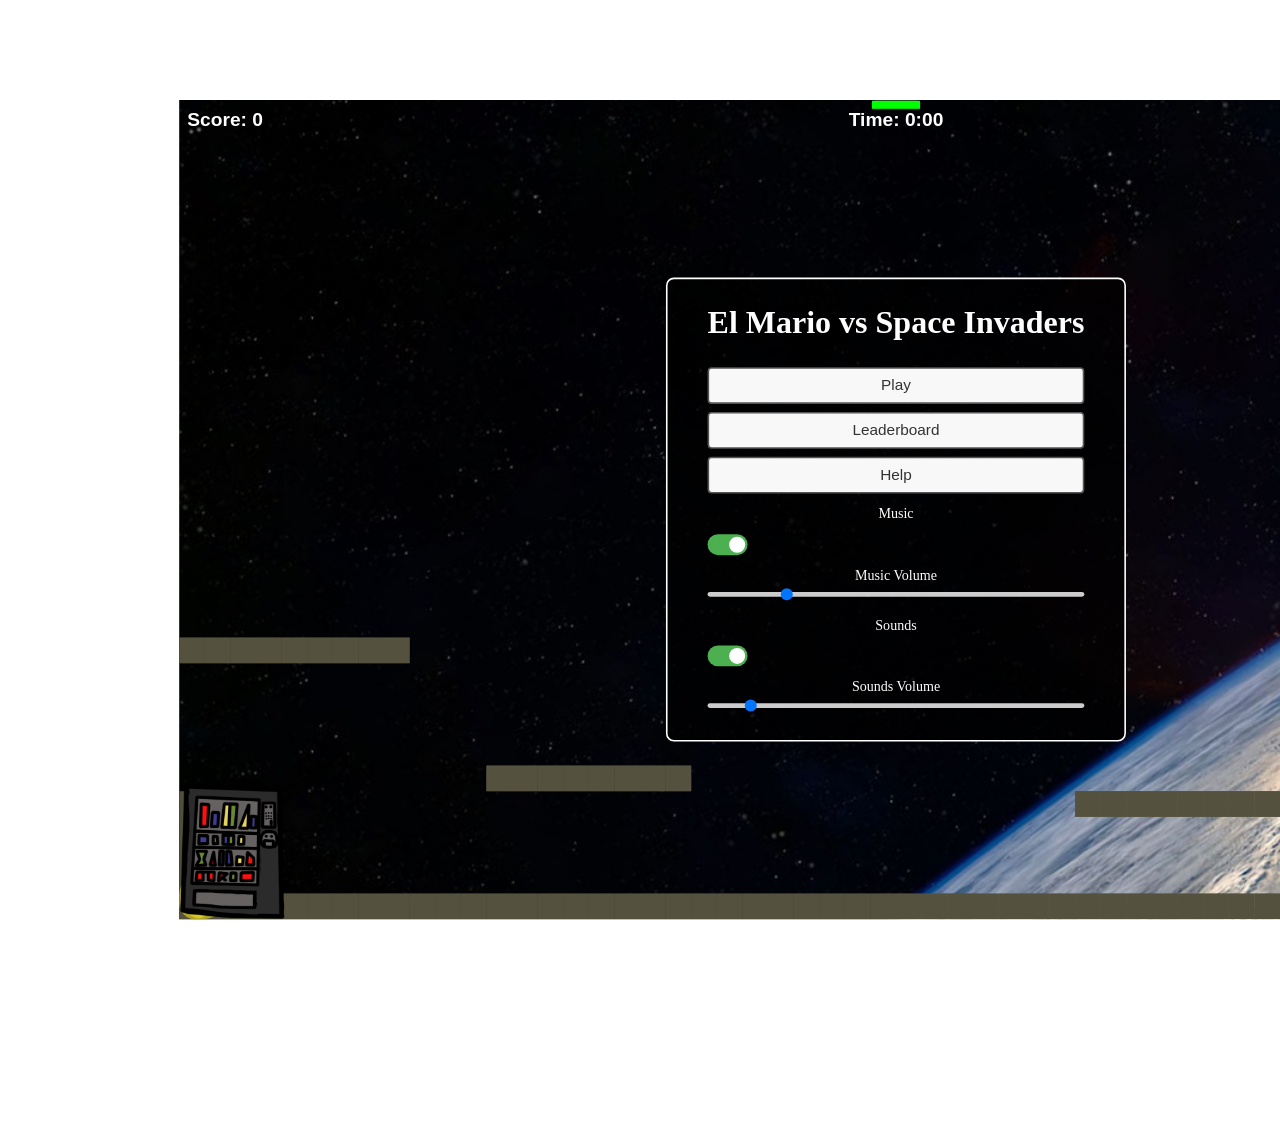
==== index.html @ 9421faad "scrolling and mario.mp3 upload" ====
<!DOCTYPE html>
<html>

<head>
  <title>Space Invaders</title>
  <link rel="stylesheet" href="style.css">

  </style>
</head>

<body>
  <!--GAME AREA-->
  <div id="game-area" tabindex="0">
    <div id="score">Score: 0</div>
    <div id="lives">Lives: 5</div>
    <div id="time-counter">Time: 0:00</div>
    <div id="mario-healthBar-container">
      <div id="mario-healthBar"></div>
    </div>
    <div id="mario-img-cont">

      <img class="mario-img" id="mario-legs0" src="assets/mario/legs0.svg"></img>
      <img class="mario-img" id="mario-legs1" src="assets/mario/legs1.svg"></img>
      <img class="mario-img" id="mario-legs2" src="assets/mario/legs2.svg"></img>
      <img class="mario-img" id="mario-legs3" src="assets/mario/legs3.svg"></img>
      <img class="mario-img" id="mario-legs-crouch" src="assets/mario/legs_crouch.svg"></img>
      <img class="mario-img" id="mario-legs-jump" src="assets/mario/legs_jump.svg"></img>
      <img class="mario-img" id="mario-legs-falling" src="assets/mario/legs_falling.svg"></img>
      <img class="mario-img" id="mario-body-forward" src="assets/mario/body_forward.svg"></img>
      <img class="mario-img" id="mario-body-up" src="assets/mario/body_up.svg"></img>
      <img class="mario-img" id="mario-body-crouch-forward" src="assets/mario/body_crouch_forward.svg"></img>
      <img class="mario-img" id="mario-body-crouch-up" src="assets/mario/body_crouch_up.svg"></img>
      <img class="mario-img" id="mario-dead-body" src="assets/mario/mario_dead.png"></img>
    </div>

    <div id="debug-visuals"></div>
    <div id="spaceship"></div>
    <div id="mario"></div>
    <!--MAIN MENU-->
    <div id="main-menu" class="menu-container">
      <h2> El Mario vs Space Invaders</h2>
      <button id="play-button">Play</button>
      <button id="leaderboard-button">Leaderboard</button>
      <button id="main-help-button">Help</button>
  
      <label class="switch-label">
        <span>Music</span>
        <label class="switch">
          <input type="checkbox" id="music-toggle-main" checked>
          <span class="slider"></span>
        </label>
      </label>
  
      <label for="music-slider-main">Music Volume</label>
      <input type="range" id="music-slider-main" min="0" max="1" step="0.01" value="0.2">
  
      <label class="switch-label">
        <span>Sounds</span>
        <label class="switch">
          <input type="checkbox" id="sounds-toggle-main" checked>
          <span class="slider"></span>
        </label>
      </label>
  
      <label for="sounds-slider-main">Sounds Volume</label>
      <input type="range" id="sounds-slider-main" min="0" max="1" step="0.01" value="0.1">
    </div>
  
    <!--PAUSE MENU-->
    <div id="pause-menu" class="menu-container hidden">
      <h2>Paused</h2>
      <button id="resume-button">Resume</button>
      <button id="restart-button">Restart</button>
      <button id="back-to-menu-button">Back to Menu</button>
      <button id="pause-help-button">Help</button>
      <label class="switch-label">
        <span>Music</span>
        <label class="switch">
          <input type="checkbox" id="music-toggle-pause" checked>
          <span class="slider"></span>
        </label>
      </label>
      <label for="music-slider-pause">Music Volume</label>
      <input type="range" id="music-slider-pause" min="0" max="1" step="0.01" value="0.2">
  
      <label class="switch-label">
        <span>Sounds</span>
        <label class="switch">
          <input type="checkbox" id="sounds-toggle-pause" checked>
          <span class="slider"></span>
        </label>
      </label>
      <!-- <button id="play-sounds-button-pause"> Play Sounds </button> -->
      <label for="sounds-slider-pause">Sounds Volume</label>
      <input type="range" id="sounds-slider-pause" min="0" max="1" step="0.01" value="0.1">
    </div>
  
    <!--GAME OVER MENU-->
    <div id="game-over-menu" class="menu-container hidden">
      <h2>Game Over</h2>
  
      <div class="game-over-stats">
        <p>Final Score: <span id="final-score">0</span></p>
        <p>Time Elapsed: <span id="final-time">0:00</span></p>
        <p id="player-rank-info"></p>
      </div>
  
      <div class="submit-score-container">
        <input type="text" id="player-name-input" placeholder="Enter your name" maxlength="15">
        <button id="submit-score-button">Submit Score</button>
      </div>
  
      <div id="leaderboard-container" class="hidden">
        <h3>Leaderboard</h3>
        <table id="leaderboard-table">
          <thead>
            <tr>
              <th>Rank</th>
              <th>Name</th>
              <th>Score</th>
              <th>Time</th>
            </tr>
          </thead>
          <tbody id="leaderboard-body">
            <!-- Score rows will be dynamically inserted here by JavaScript -->
          </tbody>
        </table>
        <div id="pagination-controls">
          <button id="leaderboard-prev-button"><-< /button>
              <span id="pagination-info">Page 1 / 1</span>
              <button id="leaderboard-next-button">-></button>
        </div>
      </div>
  
      <button id="restart-button">Restart</button>
      <button id="back-to-menu-button">Back to Menu</button>
    </div>
  
  
    <!-- HELP MENU -->
    <div id="help-menu" class="menu-container hidden">
      <h2>Controls</h2>
      <ul class="controls-list">
        <li><strong>Arrow Keys</strong>: Move Left & Right</li>
        <li><strong>Spacebar</strong>: Jump</li>
        <li><strong>F</strong>: Fire a single shot</li>
        <li><strong>A</strong>: Toggle Autofire</li>
        <li><strong>U</strong>: Use Double Bullets (Power-up)</li>
        <li><strong>B</strong>: Drop bomb</li>
        <li><strong>P</strong>: Pause / Resume Game</li>
      </ul>
      <button id="back-from-help-button">Back</button>
    </div>
  
    <!-- LEADERBOARD MENU (Standalone View) -->
    <div id="leaderboard-menu" class="menu-container hidden">
      <!-- The leaderboard container and its contents will be moved here by JS -->
      <button id="back-from-leaderboard-button">Back to Main Menu</button>
    </div>
  </div>


  <script type="module" src="game.js"></script>
</body>

</html>
---- style.css ----
html,
body {
  height: auto;
  overflow: auto;
  margin: 0;
  padding: 0;
}

#game-area {
  width: 1792px;
  height: 1024px;
  background-image: url("./assets/backgrounds/space2.jpg");
  background-size: cover;
  background-repeat: no-repeat;
  background-position: center;
  position: relative;
  overflow: hidden;
  margin-top: 100px;
  margin-left: auto;
  margin-right: auto;
  transform: scale(0.8);
  transform-origin: top center;

  display: flex;
  flex-direction: column;
  align-items: center;
}

/* html,
body {
  overflow: hidden;
}

body {
  margin-top: -9%;
  transform: scale(0.8);
}

.banner {
  width: 100%;
  height: 200px;
  object-fit: cover;
  display: block;
}

#game-area {
  width: 1792px;
  height: 1024px;
  background-image: url("./assets/backgrounds/space2.jpg");
  background-size: cover;
  background-repeat: no-repeat;
  background-position: center;
  position: relative;
  overflow: hidden;
  margin-top: 100px;
  margin-left: auto;
  margin-right: auto;
} */


#score {
  position: absolute;
  /* Position relative to the nearest positioned ancestor */
  top: 10px;
  left: 10px;
  color: white;
  font-size: 24px;
  font-family: Arial, sans-serif;
  font-weight: bold;
  padding-right: 60px;
  /* This z-index ensures it's above the game content but below the menus */
  z-index: 10;
}

#lives {
  position: absolute;
  /* Position relative to the nearest positioned ancestor */
  top: 10px;
  right: 10px;
  color: white;
  font-size: 24px;
  font-family: Arial, sans-serif;
  font-weight: bold;
  z-index: 10;
}

#time-counter {
  position: absolute;
  /* Position relative to the game-area */
  top: 10px;
  left: 50%;
  /* Move the element's left edge to the center of the screen */
  /* This transform pulls the element back by half of its own width, perfectly centering it */
  transform: translateX(-50%);

  color: white;
  font-size: 24px;
  font-family: Arial, sans-serif;
  font-weight: bold;
  z-index: 10;
}

#mario-healthBar-container {
  position: absolute;
  /*left: 120px;    Adjust based on Mario's position */
  /*top: 60px;     Adjust based on Mario's position */
  width: 60px;
  /* Width of the bar container */
  height: 10px;
  background: #222;
  /* (optional) dark background behind health */
  border: 1px solid #333;
  border-radius: 6px;
  z-index: 11;
}

#mario-healthBar {
  width: 100%;
  height: 100%;
  /* background: linear-gradient(90deg, #0f0, #ff0, #f00); */
  background: #0f0;
  transition: width 0.15s;
  z-index: 12;
}


:root {
  --mario-x: 0px;
  --mario-y: 0px;
  --mario-scale-x: 1;

  --cupid-x: 0px;
  --cupid-y: 0px;
  --cupid-scale-x: 1;

  --shape-x: 0px;
  --shape-y: 0px;

  --x: 0px;
  --y: 0px;

}


.bullet-img {
  position: absolute;
  bottom: 0px;
  left: 0px;
  transform: translate(calc(-52% + var(--bullet-x)), calc(20% + var(--bullet-y))) rotate(var(--bullet-rotation, 0deg));
  opacity: 100%;
  z-index: 10;
}

.mario-img {
  width: 150px;
  height: 150px;
  position: absolute;
  bottom: 0px;
  left: 0px;
  transform: translate(calc(-52% + var(--mario-x)), calc(20% + var(--mario-y))) scaleX(var(--mario-scale-x));
  will-change: transform;
  opacity: 0%;
  will-change: opacity;
  z-index: 9;
}

.cupid-img {
  position: absolute;
  width: 70px;
  height: 70px;
  position: absolute;
  left: 0px;
  bottom: 0px;
  transform: translate(calc(-52% + var(--x)), calc(20% + var(--y)));
  will-change: transform;
  opacity: 0%;
  z-index: 8;
}

.unicorn-img {
  position: absolute;
  width: 200px;
  height: 200px;
  left: 0px;
  bottom: 0px;

  transform: translate(calc(-50% + var(--x)), calc(50% + var(--y))) scaleX(var(--scale-x, 1));

  will-change: transform;
  opacity: 0%;
  z-index: 8;
}

.flower-img {
  position: absolute;
  width: 120px;
  height: 120px;
  position: absolute;
  left: 0px;
  bottom: 0px;
  transform: translate(calc(-52% + var(--x)), calc(24% + var(--y)));
  will-change: transform;
  opacity: 0%;
  z-index: 8;
}

.tetro-img {
  position: absolute;
  width: 40px;
  height: 40px;
  position: absolute;
  left: 0px;
  bottom: 0px;
  transform: translate(calc(-0% + var(--x)), calc(0% + var(--y)));
  will-change: transform;
  opacity: 100%;
  z-index: 8;
}

.bomb-img {
  position: absolute;
  width: 70px;
  height: 70px;
  left: 0px;
  bottom: 0px;
  transform: translate(calc(-52% + var(--x)), calc(20% + var(--y)));
  opacity: 0%;
  z-index: 100;
}

.explosion-img {
  position: absolute;
  width: 70px;
  height: 70px;
  left: 0px;
  bottom: 0px;
  transform: translate(calc(-52% + var(--x)), calc(20% + var(--y)));
  opacity: 0%;
  z-index: 102;
}

.bomb-countdown {
  bottom: 0px;
  left: 0px;
  position: absolute;
  color: red;
  font-size: 30px;
  font-weight: bold;
  z-index: 1001;
  transform: translate(calc(-52% + var(--x)), calc(-120% + var(--y)));
}

.ghost-img {
  position: absolute;
  width: 100px;
  height: 100px;
  position: absolute;
  left: 0px;
  bottom: 0px;
  transform: translate(calc(-52% + var(--x)), calc(20% + var(--y)));
  will-change: transform;
  opacity: 100%;
  z-index: 8;
}

.cicada-img {
  position: absolute;
  width: 100px;
  height: 100px;
  z-index: 7;
  /* set by cicadaVisuals */
  left: var(--cicada-x);
  bottom: var(--cicada-y);

  /* Center the image on its x/y coordinates and flip it horizontally */
  transform-origin: center;
  transform: translateX(-50%) translateY(30%) scaleX(var(--cicada-scale-x, 1));
}


.health-item-img {
  width: 40px;
  height: 40px;
  position: absolute;
  bottom: 0px;
  left: 0px;
  transform: translate(calc(-52% + var(--health-item-x)), calc(20% + var(--health-item-y)));
  opacity: 100%;
  z-index: 10;
}

.turtle-img {
  position: absolute;
  width: 120px;
  height: 120px;
  z-index: 7;
  /* set by turtleVisuals */
  left: var(--turtle-x);
  bottom: var(--turtle-y);

  /* Center the image on its x/y coordinates and flip it horizontally */
  transform-origin: center;
  transform: translateX(-50%) translateY(30%) scaleX(var(--turtle-scale-x, 1));
}


.vending-img {
  position: absolute;
  width: 350px;
  height: 200px;
  z-index: 3;
  left: 0px;
  bottom: 0px;
  /* Center the image on its x/y coordinates and flip it horizontally */
  /* transform-origin: center; */
  transform: translate(calc(-30% + var(--x)), calc(0% + var(--y)));
}

.sandwich-img {
  position: absolute;
  width: 50px;
  height: 50px;
  z-index: 3;
  left: var(--sandwich-x);
  bottom: var(--sandwich-y);
}

.circle {
  border-radius: 100%;
  background-color: rgba(244, 222, 25, 0.344);
  position: absolute;
  /* transform: translate(-50%, 50%); */
  transform: translate(calc(-50% + var(--x)), calc(50% + var(--y)));
  z-index: 1
    /* Start in the middle */
}

.rectangle {
  background-color: rgba(84, 82, 63, 0.964);
  position: absolute;
  transform: translate(var(--x), calc(0% + var(--y)));
  /* bottom: 10px;
   left: 225px; */
  /* Start in the middle */
}

.laser {
  width: 5px;
  height: 20px;
  background-color: red;
  position: absolute;
}

.switch-label {
  display: flex;
  justify-content: space-between;
  align-items: center;
  margin: 10px 0;
  font-size: 1.2em;
  color: white;
}

.switch {
  position: relative;
  display: inline-block;
  width: 50px;
  height: 26px;
}

.switch input {
  opacity: 0;
  width: 0;
  height: 0;
}

.slider {
  position: absolute;
  cursor: pointer;
  top: 0;
  left: 0;
  right: 0;
  bottom: 0;
  background-color: #ccc;
  transition: 0.3s;
  border-radius: 26px;
}

.slider:before {
  position: absolute;
  content: "";
  height: 20px;
  width: 20px;
  left: 3px;
  bottom: 3px;
  background-color: white;
  transition: 0.3s;
  border-radius: 50%;
}

input:checked+.slider {
  background-color: #4CAF50;
}

input:checked+.slider:before {
  transform: translateX(24px);
}


.menu-container input[type="range"] {
  width: 100%;
  margin: 10px 0;
  appearance: none;
  height: 6px;
  background: #ccc;
  border-radius: 5px;
  outline: none;
}

.menu-container label {
  display: block;
  margin-top: 15px;
  font-size: 1.1em;
}

/* General styling for both menus */
.menu-container {
  position: absolute;
  top: 50%;
  left: 50%;
  transform: translate(-50%, -50%);
  background-color: rgba(0, 0, 0, 0.75);
  padding: 30px 50px;
  border-radius: 10px;
  color: white;
  text-align: center;
  border: 2px solid white;
  z-index: 100;
  /* Ensures menus are on top of the game */
}

/* Style for the menu title */
.menu-container h2 {
  margin-top: 0;
  font-size: 2.5em;
}

/* Style for the menu buttons */
.menu-container button {
  display: block;
  width: 100%;
  padding: 10px;
  margin: 10px 0;
  font-size: 1.2em;
  background-color: #f8f8f8;
  color: #333;
  border: 2px solid #555;
  border-radius: 5px;
  cursor: pointer;
}

.menu-container button:hover {
  background-color: #ddd;
  border-color: #111;
}


.hidden {
  display: none;
}


.game-over-stats {
  margin-bottom: 20px;
  color: white;
  font-size: 22px;
}

.game-over-stats p {
  margin: 5px 0;
}

.submit-score-container {
  margin-bottom: 25px;
}

#player-name-input {
  padding: 10px;
  font-size: 18px;
  border: 2px solid #ccc;
  border-radius: 5px;
  margin-right: 10px;
  text-align: center;
}

#submit-score-button {
  padding: 10px 15px;
  font-size: 18px;
  /* You can use the same style as your other buttons */
}


.controls-list {
  list-style: none;
  /* Removes the default bullet points */
  padding: 0;
  text-align: left;
  /* Aligns the text to the left */
  display: inline-block;
  /* Allows text-align to work */
  margin-bottom: 20px;
}

.controls-list li {
  margin-bottom: 10px;
  /* Adds some space between each line */
  font-size: 20px;
}

/* In style.css */

#player-rank-info {
  font-weight: bold;
  color: #a6ffae;
  /* A nice green color */
  min-height: 25px;
  /* Prevents layout shift when text appears */
}

#leaderboard-container {
  margin-top: 20px;
}

#leaderboard-table {
  width: 90%;
  margin: 10px auto;
  border-collapse: collapse;
  color: white;
}

#leaderboard-table th,
#leaderboard-table td {
  border: 1px solid #555;
  padding: 8px;
  text-align: center;
}

#leaderboard-table th {
  background-color: #333;
}

#pagination-controls {
  margin-top: 15px;
  color: white;
  display: flex;
  justify-content: center;
  align-items: center;
}



#game-over-menu #pagination-controls button,
#leaderboard-menu #pagination-controls button {
  font-size: 16px;
  padding: 5px 10px;
  margin: 0 10px;
  min-width: 50px;
}


#game-over-menu #pagination-controls button:disabled,
#leaderboard-menu #pagination-controls button:disabled {
  background-color: #555;
  color: #999;
  cursor: not-allowed;
}

#back-from-leaderboard-button {
  margin-top: 20px;
}
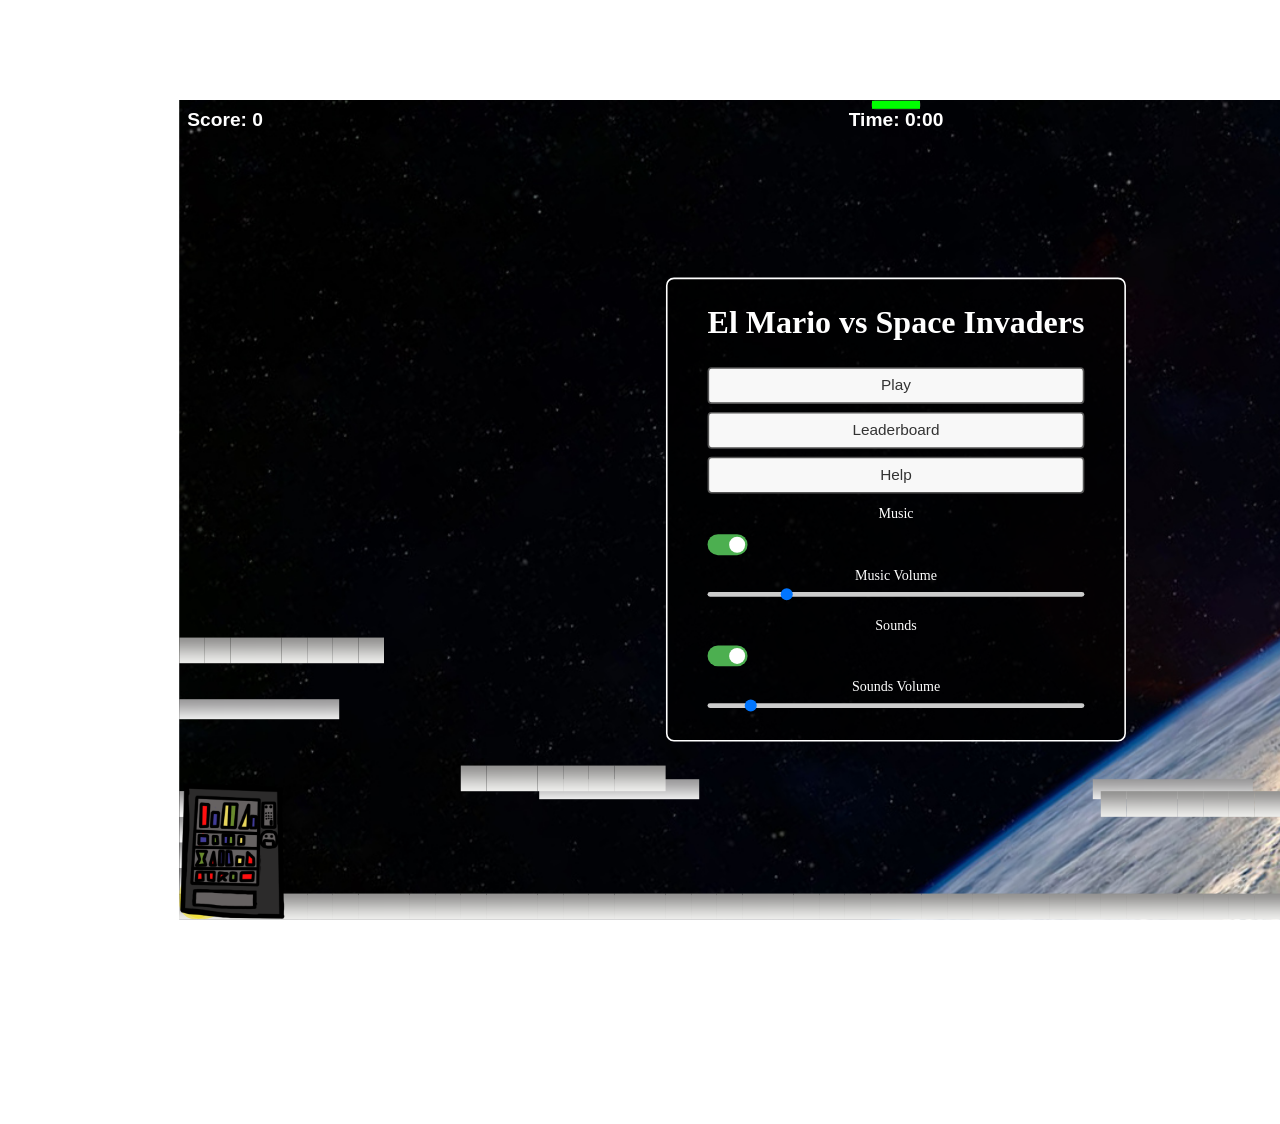
==== commit 5beabb00: "lose life fanfare and power up indicators in place" ====
--- a/index.html
+++ b/index.html
@@ -13,6 +13,9 @@
   <div id="game-area" tabindex="0">
     <div id="score">Score: 0</div>
     <div id="lives">Lives: 5</div>
+    <div id="powerup-indicators">
+      <span id="powerup-text"></span>
+    </div>
     <div id="time-counter">Time: 0:00</div>
     <div id="mario-healthBar-container">
       <div id="mario-healthBar"></div>
@@ -42,7 +45,7 @@
       <button id="play-button">Play</button>
       <button id="leaderboard-button">Leaderboard</button>
       <button id="main-help-button">Help</button>
-  
+
       <label class="switch-label">
         <span>Music</span>
         <label class="switch">
@@ -50,10 +53,10 @@
           <span class="slider"></span>
         </label>
       </label>
-  
+
       <label for="music-slider-main">Music Volume</label>
       <input type="range" id="music-slider-main" min="0" max="1" step="0.01" value="0.2">
-  
+
       <label class="switch-label">
         <span>Sounds</span>
         <label class="switch">
@@ -61,11 +64,11 @@
           <span class="slider"></span>
         </label>
       </label>
-  
+
       <label for="sounds-slider-main">Sounds Volume</label>
       <input type="range" id="sounds-slider-main" min="0" max="1" step="0.01" value="0.1">
     </div>
-  
+
     <!--PAUSE MENU-->
     <div id="pause-menu" class="menu-container hidden">
       <h2>Paused</h2>
@@ -82,7 +85,7 @@
       </label>
       <label for="music-slider-pause">Music Volume</label>
       <input type="range" id="music-slider-pause" min="0" max="1" step="0.01" value="0.2">
-  
+
       <label class="switch-label">
         <span>Sounds</span>
         <label class="switch">
@@ -94,22 +97,22 @@
       <label for="sounds-slider-pause">Sounds Volume</label>
       <input type="range" id="sounds-slider-pause" min="0" max="1" step="0.01" value="0.1">
     </div>
-  
+
     <!--GAME OVER MENU-->
     <div id="game-over-menu" class="menu-container hidden">
       <h2>Game Over</h2>
-  
+
       <div class="game-over-stats">
         <p>Final Score: <span id="final-score">0</span></p>
         <p>Time Elapsed: <span id="final-time">0:00</span></p>
         <p id="player-rank-info"></p>
       </div>
-  
+
       <div class="submit-score-container">
         <input type="text" id="player-name-input" placeholder="Enter your name" maxlength="15">
         <button id="submit-score-button">Submit Score</button>
       </div>
-  
+
       <div id="leaderboard-container" class="hidden">
         <h3>Leaderboard</h3>
         <table id="leaderboard-table">
@@ -131,12 +134,12 @@
               <button id="leaderboard-next-button">-></button>
         </div>
       </div>
-  
+
       <button id="restart-button">Restart</button>
       <button id="back-to-menu-button">Back to Menu</button>
     </div>
-  
-  
+
+
     <!-- HELP MENU -->
     <div id="help-menu" class="menu-container hidden">
       <h2>Controls</h2>
@@ -151,7 +154,7 @@
       </ul>
       <button id="back-from-help-button">Back</button>
     </div>
-  
+
     <!-- LEADERBOARD MENU (Standalone View) -->
     <div id="leaderboard-menu" class="menu-container hidden">
       <!-- The leaderboard container and its contents will be moved here by JS -->
--- a/style.css
+++ b/style.css
@@ -335,14 +335,18 @@
     /* Start in the middle */
 }
 
+
 .rectangle {
-  background-color: rgba(84, 82, 63, 0.964);
+  background-image: url("./assets/backgrounds/spaceship2.png");
+  background-size: 32px 32px;
+  background-repeat: repeat;
   position: absolute;
   transform: translate(var(--x), calc(0% + var(--y)));
   /* bottom: 10px;
    left: 225px; */
   /* Start in the middle */
 }
+
 
 .laser {
   width: 5px;
@@ -576,4 +580,38 @@
 
 #back-from-leaderboard-button {
   margin-top: 20px;
+}
+
+.tile {
+  opacity: 0.1;
+  position: absolute;
+  transition: background 0.15s;
+  z-index: 0;
+}
+
+#powerup-indicators {
+  position: absolute;
+  top: 40px; 
+  right: 15px;
+  z-index: 10;
+}
+
+
+#powerup-text {
+  color: #a6ffae; 
+  font-size: 22px;
+  font-family: Arial, sans-serif;
+  font-weight: bold;
+  text-align: right;
+}
+
+@keyframes lifeLostAnimation {
+  0% { transform: scale(1.0); color: white; }
+  50% { transform: scale(1.5); color: #ff4d4d; } 
+  100% { transform: scale(1.0); color: white; } 
+}
+
+
+.life-lost-flash {
+  animation: lifeLostAnimation 0.6s ease-in-out; 
 }
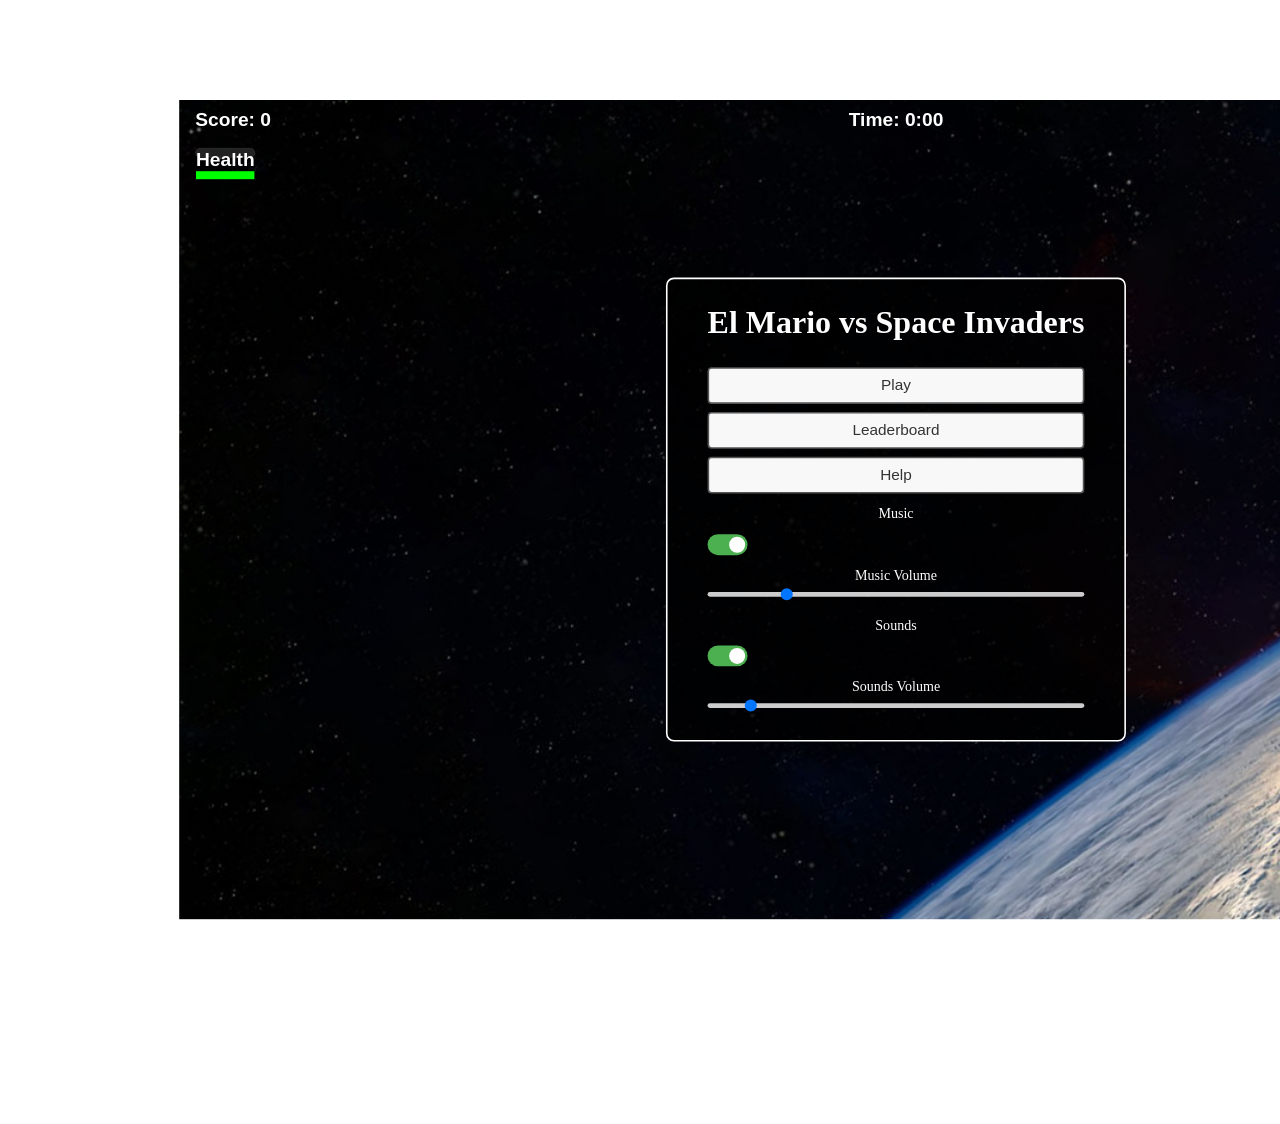
==== commit d9620e70: "debounce mario take hit sounds and health bar css" ====
--- a/index.html
+++ b/index.html
@@ -13,11 +13,8 @@
   <div id="game-area" tabindex="0">
     <div id="score">Score: 0</div>
     <div id="lives">Lives: 5</div>
-    <div id="powerup-indicators">
-      <span id="powerup-text"></span>
-    </div>
     <div id="time-counter">Time: 0:00</div>
-    <div id="mario-healthBar-container">
+    <div id="mario-healthBar-container">Health
       <div id="mario-healthBar"></div>
     </div>
     <div id="mario-img-cont">
@@ -45,7 +42,7 @@
       <button id="play-button">Play</button>
       <button id="leaderboard-button">Leaderboard</button>
       <button id="main-help-button">Help</button>
-
+  
       <label class="switch-label">
         <span>Music</span>
         <label class="switch">
@@ -53,10 +50,10 @@
           <span class="slider"></span>
         </label>
       </label>
-
+  
       <label for="music-slider-main">Music Volume</label>
       <input type="range" id="music-slider-main" min="0" max="1" step="0.01" value="0.2">
-
+  
       <label class="switch-label">
         <span>Sounds</span>
         <label class="switch">
@@ -64,11 +61,11 @@
           <span class="slider"></span>
         </label>
       </label>
-
+  
       <label for="sounds-slider-main">Sounds Volume</label>
       <input type="range" id="sounds-slider-main" min="0" max="1" step="0.01" value="0.1">
     </div>
-
+  
     <!--PAUSE MENU-->
     <div id="pause-menu" class="menu-container hidden">
       <h2>Paused</h2>
@@ -85,7 +82,7 @@
       </label>
       <label for="music-slider-pause">Music Volume</label>
       <input type="range" id="music-slider-pause" min="0" max="1" step="0.01" value="0.2">
-
+  
       <label class="switch-label">
         <span>Sounds</span>
         <label class="switch">
@@ -97,22 +94,22 @@
       <label for="sounds-slider-pause">Sounds Volume</label>
       <input type="range" id="sounds-slider-pause" min="0" max="1" step="0.01" value="0.1">
     </div>
-
+  
     <!--GAME OVER MENU-->
     <div id="game-over-menu" class="menu-container hidden">
       <h2>Game Over</h2>
-
+  
       <div class="game-over-stats">
         <p>Final Score: <span id="final-score">0</span></p>
         <p>Time Elapsed: <span id="final-time">0:00</span></p>
         <p id="player-rank-info"></p>
       </div>
-
+  
       <div class="submit-score-container">
         <input type="text" id="player-name-input" placeholder="Enter your name" maxlength="15">
         <button id="submit-score-button">Submit Score</button>
       </div>
-
+  
       <div id="leaderboard-container" class="hidden">
         <h3>Leaderboard</h3>
         <table id="leaderboard-table">
@@ -134,12 +131,12 @@
               <button id="leaderboard-next-button">-></button>
         </div>
       </div>
-
+  
       <button id="restart-button">Restart</button>
       <button id="back-to-menu-button">Back to Menu</button>
     </div>
-
-
+  
+  
     <!-- HELP MENU -->
     <div id="help-menu" class="menu-container hidden">
       <h2>Controls</h2>
@@ -154,7 +151,7 @@
       </ul>
       <button id="back-from-help-button">Back</button>
     </div>
-
+  
     <!-- LEADERBOARD MENU (Standalone View) -->
     <div id="leaderboard-menu" class="menu-container hidden">
       <!-- The leaderboard container and its contents will be moved here by JS -->
--- a/style.css
+++ b/style.css
@@ -26,38 +26,6 @@
   align-items: center;
 }
 
-/* html,
-body {
-  overflow: hidden;
-}
-
-body {
-  margin-top: -9%;
-  transform: scale(0.8);
-}
-
-.banner {
-  width: 100%;
-  height: 200px;
-  object-fit: cover;
-  display: block;
-}
-
-#game-area {
-  width: 1792px;
-  height: 1024px;
-  background-image: url("./assets/backgrounds/space2.jpg");
-  background-size: cover;
-  background-repeat: no-repeat;
-  background-position: center;
-  position: relative;
-  overflow: hidden;
-  margin-top: 100px;
-  margin-left: auto;
-  margin-right: auto;
-} */
-
-
 #score {
   position: absolute;
   /* Position relative to the nearest positioned ancestor */
@@ -67,9 +35,11 @@
   font-size: 24px;
   font-family: Arial, sans-serif;
   font-weight: bold;
+  padding-left: 10px;
   padding-right: 60px;
   /* This z-index ensures it's above the game content but below the menus */
   z-index: 10;
+
 }
 
 #lives {
@@ -82,6 +52,7 @@
   font-family: Arial, sans-serif;
   font-weight: bold;
   z-index: 10;
+  padding-right: 10px;
 }
 
 #time-counter {
@@ -101,14 +72,16 @@
 }
 
 #mario-healthBar-container {
-  position: absolute;
-  /*left: 120px;    Adjust based on Mario's position */
-  /*top: 60px;     Adjust based on Mario's position */
-  width: 60px;
-  /* Width of the bar container */
+  color: white;
+  font-size: 24px;
+  font-family: Arial, sans-serif;
+  font-weight: bold;
+  position: absolute;
+  left: 20px;
+  top: 60px;
+  width: auto;
   height: 10px;
   background: #222;
-  /* (optional) dark background behind health */
   border: 1px solid #333;
   border-radius: 6px;
   z-index: 11;
@@ -587,31 +560,4 @@
   position: absolute;
   transition: background 0.15s;
   z-index: 0;
-}
-
-#powerup-indicators {
-  position: absolute;
-  top: 40px; 
-  right: 15px;
-  z-index: 10;
-}
-
-
-#powerup-text {
-  color: #a6ffae; 
-  font-size: 22px;
-  font-family: Arial, sans-serif;
-  font-weight: bold;
-  text-align: right;
-}
-
-@keyframes lifeLostAnimation {
-  0% { transform: scale(1.0); color: white; }
-  50% { transform: scale(1.5); color: #ff4d4d; } 
-  100% { transform: scale(1.0); color: white; } 
-}
-
-
-.life-lost-flash {
-  animation: lifeLostAnimation 0.6s ease-in-out; 
 }
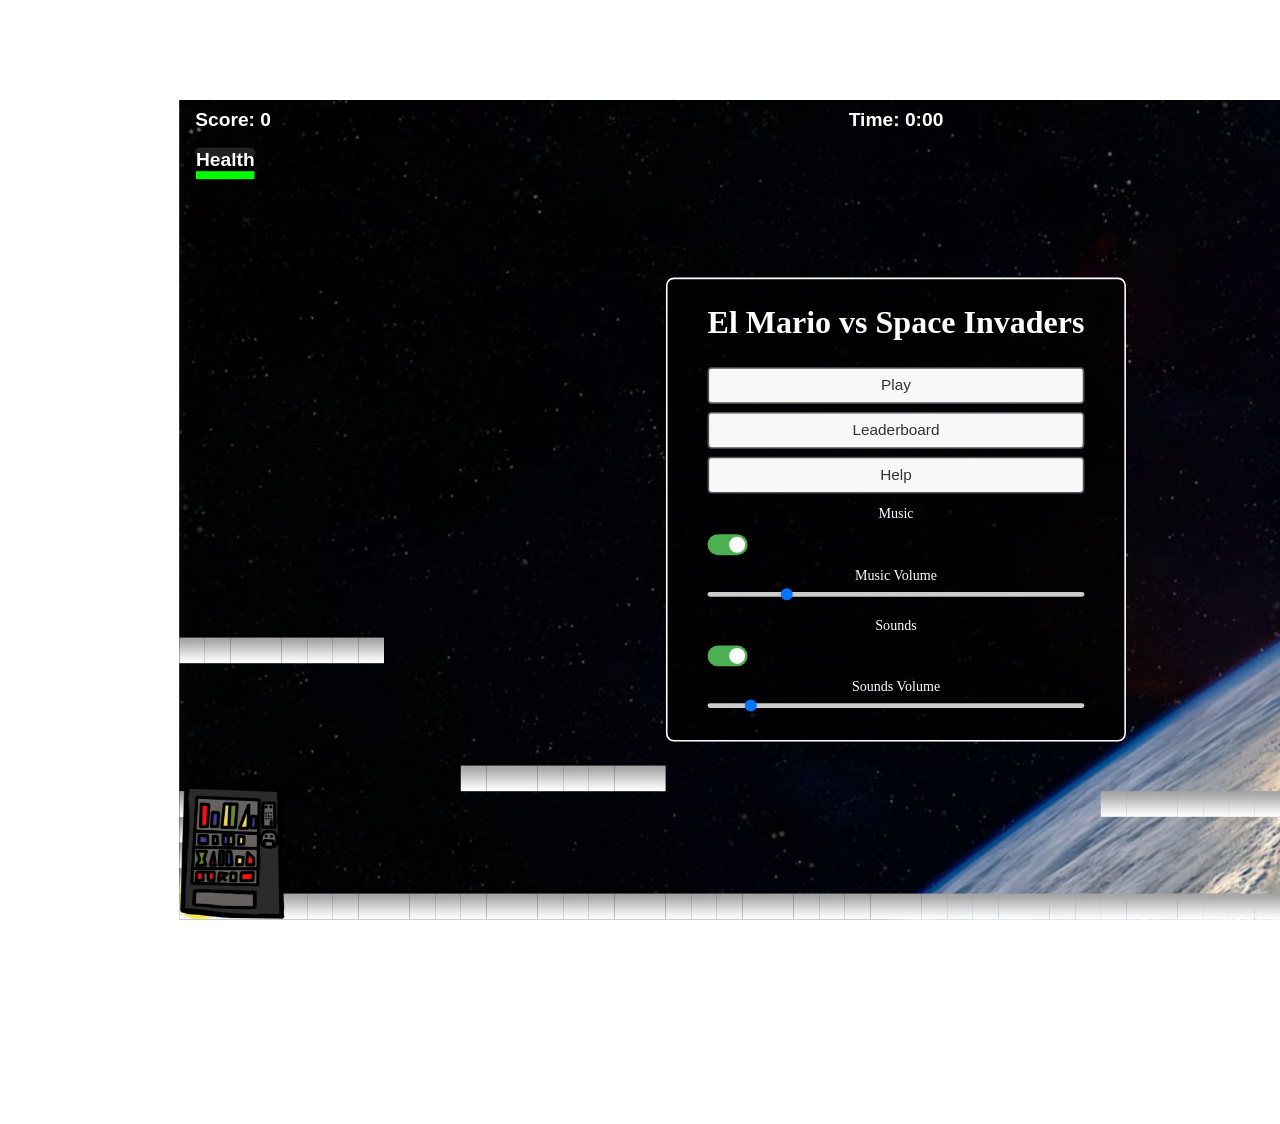
==== commit 62c8b874: "Merge branch 'main' of https://platform.zone01.gr/git/vstefano/make-your-game" ====
--- a/index.html
+++ b/index.html
@@ -13,6 +13,9 @@
   <div id="game-area" tabindex="0">
     <div id="score">Score: 0</div>
     <div id="lives">Lives: 5</div>
+    <div id="powerup-indicators">
+      <span id="powerup-text"></span>
+    </div>
     <div id="time-counter">Time: 0:00</div>
     <div id="mario-healthBar-container">Health
       <div id="mario-healthBar"></div>
@@ -42,7 +45,7 @@
       <button id="play-button">Play</button>
       <button id="leaderboard-button">Leaderboard</button>
       <button id="main-help-button">Help</button>
-  
+
       <label class="switch-label">
         <span>Music</span>
         <label class="switch">
@@ -50,10 +53,10 @@
           <span class="slider"></span>
         </label>
       </label>
-  
+
       <label for="music-slider-main">Music Volume</label>
       <input type="range" id="music-slider-main" min="0" max="1" step="0.01" value="0.2">
-  
+
       <label class="switch-label">
         <span>Sounds</span>
         <label class="switch">
@@ -61,11 +64,11 @@
           <span class="slider"></span>
         </label>
       </label>
-  
+
       <label for="sounds-slider-main">Sounds Volume</label>
       <input type="range" id="sounds-slider-main" min="0" max="1" step="0.01" value="0.1">
     </div>
-  
+
     <!--PAUSE MENU-->
     <div id="pause-menu" class="menu-container hidden">
       <h2>Paused</h2>
@@ -82,7 +85,7 @@
       </label>
       <label for="music-slider-pause">Music Volume</label>
       <input type="range" id="music-slider-pause" min="0" max="1" step="0.01" value="0.2">
-  
+
       <label class="switch-label">
         <span>Sounds</span>
         <label class="switch">
@@ -94,22 +97,22 @@
       <label for="sounds-slider-pause">Sounds Volume</label>
       <input type="range" id="sounds-slider-pause" min="0" max="1" step="0.01" value="0.1">
     </div>
-  
+
     <!--GAME OVER MENU-->
     <div id="game-over-menu" class="menu-container hidden">
       <h2>Game Over</h2>
-  
+
       <div class="game-over-stats">
         <p>Final Score: <span id="final-score">0</span></p>
         <p>Time Elapsed: <span id="final-time">0:00</span></p>
         <p id="player-rank-info"></p>
       </div>
-  
+
       <div class="submit-score-container">
         <input type="text" id="player-name-input" placeholder="Enter your name" maxlength="15">
         <button id="submit-score-button">Submit Score</button>
       </div>
-  
+
       <div id="leaderboard-container" class="hidden">
         <h3>Leaderboard</h3>
         <table id="leaderboard-table">
@@ -131,12 +134,12 @@
               <button id="leaderboard-next-button">-></button>
         </div>
       </div>
-  
+
       <button id="restart-button">Restart</button>
       <button id="back-to-menu-button">Back to Menu</button>
     </div>
-  
-  
+
+
     <!-- HELP MENU -->
     <div id="help-menu" class="menu-container hidden">
       <h2>Controls</h2>
@@ -151,7 +154,7 @@
       </ul>
       <button id="back-from-help-button">Back</button>
     </div>
-  
+
     <!-- LEADERBOARD MENU (Standalone View) -->
     <div id="leaderboard-menu" class="menu-container hidden">
       <!-- The leaderboard container and its contents will be moved here by JS -->
--- a/style.css
+++ b/style.css
@@ -313,6 +313,10 @@
   background-image: url("./assets/backgrounds/spaceship2.png");
   background-size: 32px 32px;
   background-repeat: repeat;
+  width: 100%;
+  height: 100%;
+  box-sizing: border-box;
+  border:  none;
   position: absolute;
   transform: translate(var(--x), calc(0% + var(--y)));
   /* bottom: 10px;
@@ -560,4 +564,31 @@
   position: absolute;
   transition: background 0.15s;
   z-index: 0;
+}
+
+#powerup-indicators {
+  position: absolute;
+  top: 40px; 
+  right: 15px;
+  z-index: 10;
+}
+
+
+#powerup-text {
+  color: #a6ffae; 
+  font-size: 22px;
+  font-family: Arial, sans-serif;
+  font-weight: bold;
+  text-align: right;
+}
+
+@keyframes lifeLostAnimation {
+  0% { transform: scale(1.0); color: white; }
+  50% { transform: scale(1.5); color: #ff4d4d; } 
+  100% { transform: scale(1.0); color: white; } 
+}
+
+
+.life-lost-flash {
+  animation: lifeLostAnimation 0.6s ease-in-out; 
 }
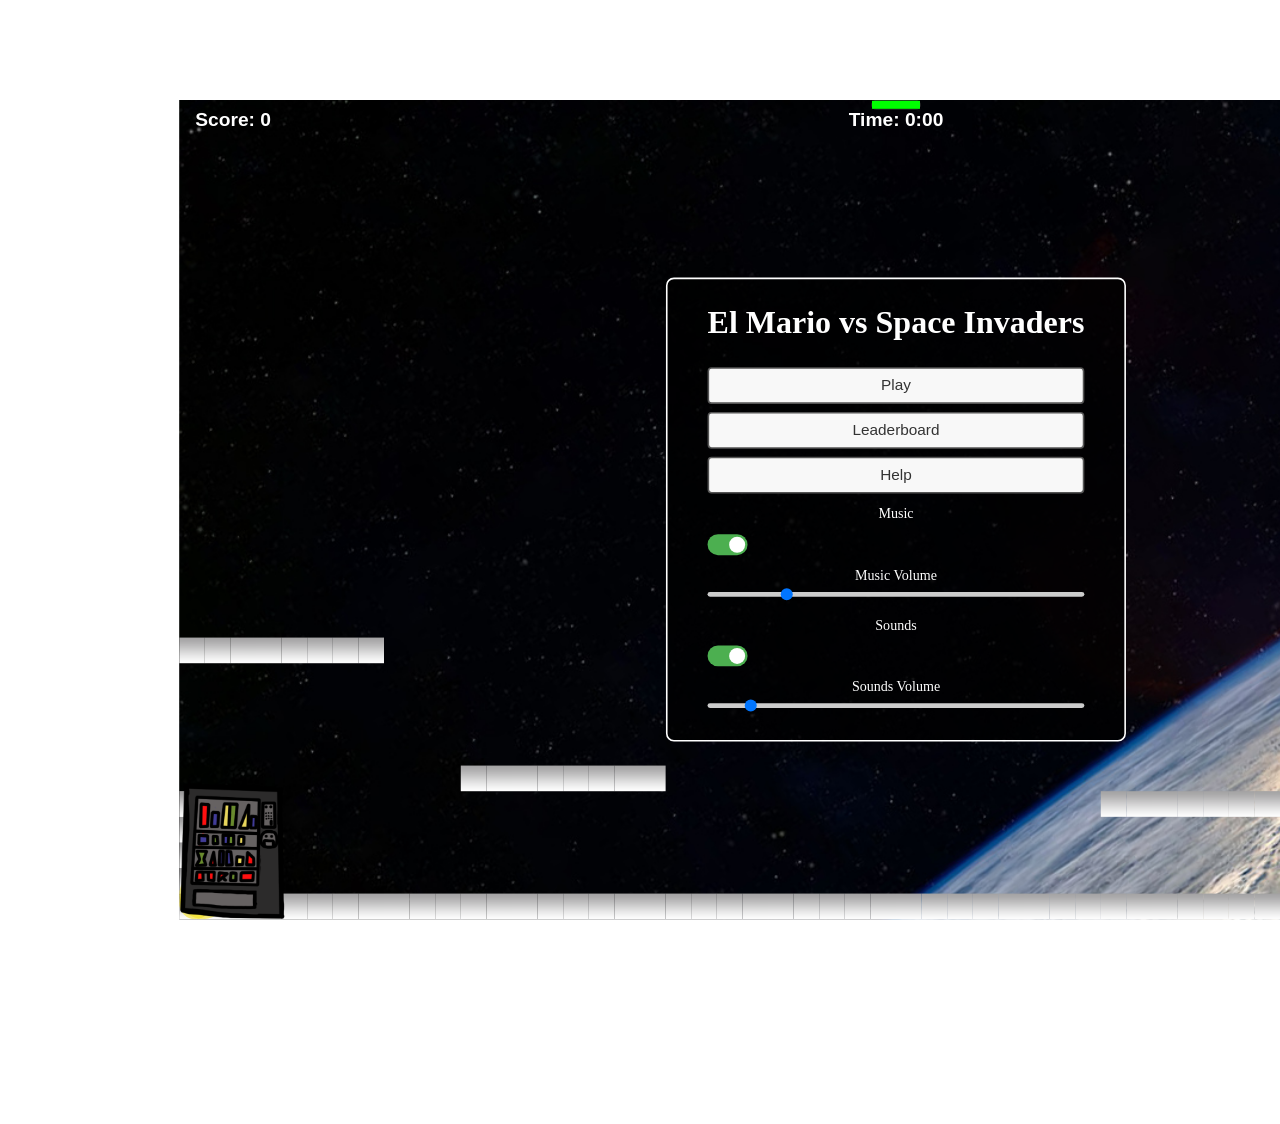
==== commit 1098b3c9: "css" ====
--- a/index.html
+++ b/index.html
@@ -17,7 +17,7 @@
       <span id="powerup-text"></span>
     </div>
     <div id="time-counter">Time: 0:00</div>
-    <div id="mario-healthBar-container">Health
+    <div id="mario-healthBar-container">
       <div id="mario-healthBar"></div>
     </div>
     <div id="mario-img-cont">
--- a/style.css
+++ b/style.css
@@ -71,17 +71,31 @@
   z-index: 10;
 }
 
-#mario-healthBar-container {
+/* #mario-healthBar-container {
   color: white;
   font-size: 24px;
   font-family: Arial, sans-serif;
   font-weight: bold;
   position: absolute;
-  left: 20px;
-  top: 60px;
+  left: 30%;
+  transform: translateY(-250%);
   width: auto;
   height: 10px;
   background: #222;
+  border: 1px solid #333;
+  border-radius: 6px;
+  z-index: 11;
+} */
+
+#mario-healthBar-container {
+  position: absolute;
+  /*left: 120px;    Adjust based on Mario's position */
+  /*top: 60px;     Adjust based on Mario's position */
+  width: 60px;
+  /* Width of the bar container */
+  height: 10px;
+  background: #222;
+  /* (optional) dark background behind health */
   border: 1px solid #333;
   border-radius: 6px;
   z-index: 11;
@@ -95,6 +109,7 @@
   transition: width 0.15s;
   z-index: 12;
 }
+
 
 
 :root {
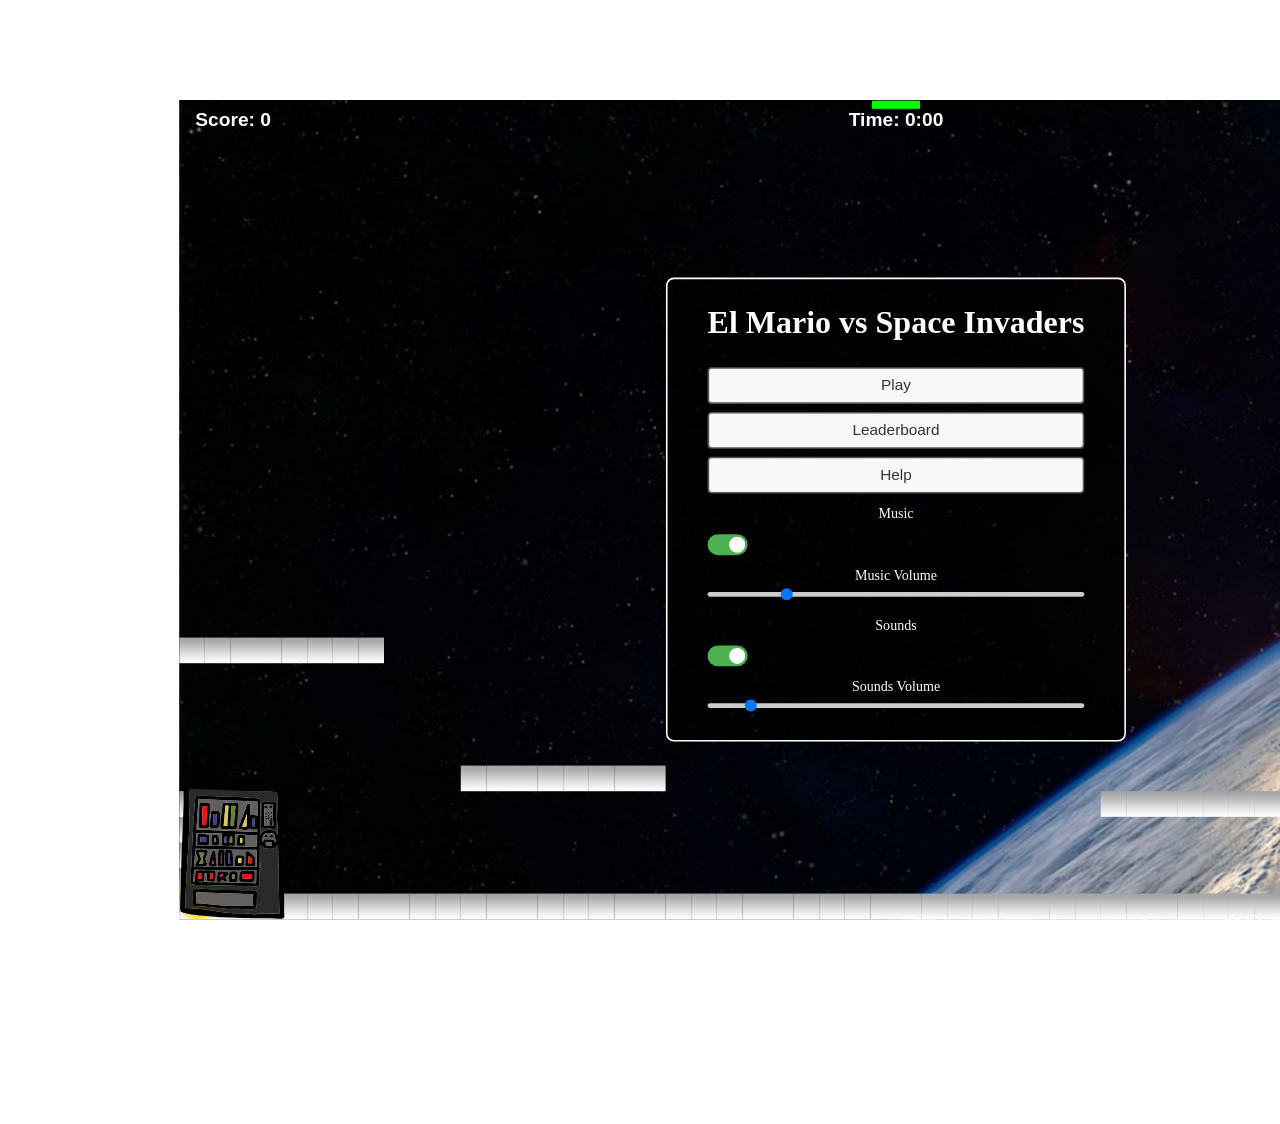
==== commit 344cf480: "resurrected game timer, added svg files for new png, fixed Mario getting stuck in corner" ====
--- a/index.html
+++ b/index.html
@@ -33,7 +33,7 @@
       <img class="mario-img" id="mario-body-up" src="assets/mario/body_up.svg"></img>
       <img class="mario-img" id="mario-body-crouch-forward" src="assets/mario/body_crouch_forward.svg"></img>
       <img class="mario-img" id="mario-body-crouch-up" src="assets/mario/body_crouch_up.svg"></img>
-      <img class="mario-img" id="mario-dead-body" src="assets/mario/mario_dead.png"></img>
+      <img class="mario-img" id="mario-dead-body" src="assets/mario/mario_dead.svg"></img>
     </div>
 
     <div id="debug-visuals"></div>
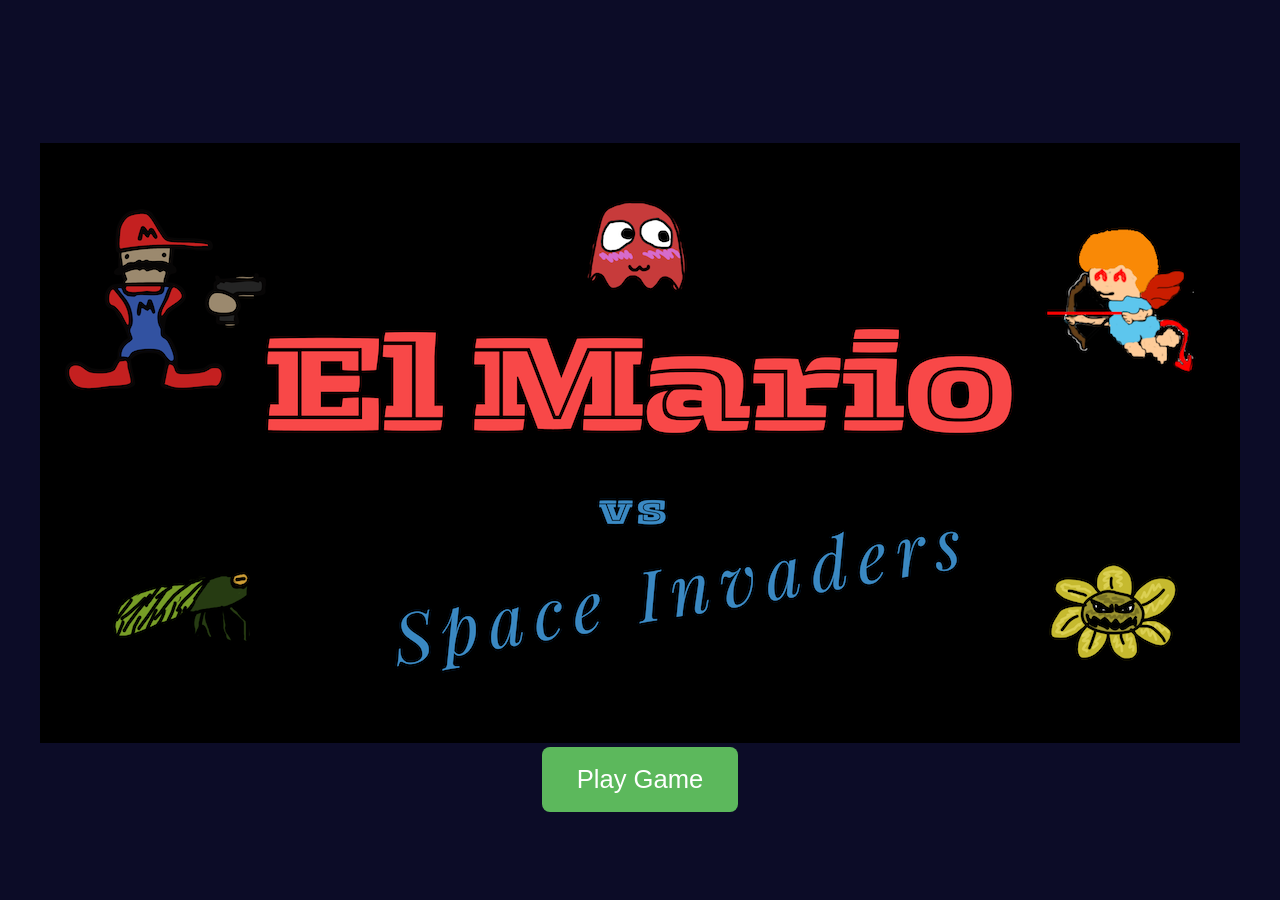
==== commit 6d32acc7: "game opens in modal window" ====
--- a/index.html
+++ b/index.html
@@ -1,169 +1,29 @@
 <!DOCTYPE html>
-<html>
-
+<html lang="en">
 <head>
-  <title>Space Invaders</title>
-  <link rel="stylesheet" href="style.css">
-
-  </style>
+    <meta charset="UTF-8">
+    <meta name="viewport" content="width=device-width, initial-scale=1.0">
+    <title>El Mario vs Space Invaders - Welcome!</title>
+    <img src="assets/backgrounds/banner-black.png" alt="El Mario vs Space Invaders">
+    <link rel="stylesheet" href="landing.css">
 </head>
-
 <body>
-  <!--GAME AREA-->
-  <div id="game-area" tabindex="0">
-    <div id="score">Score: 0</div>
-    <div id="lives">Lives: 5</div>
-    <div id="powerup-indicators">
-      <span id="powerup-text"></span>
-    </div>
-    <div id="time-counter">Time: 0:00</div>
-    <div id="mario-healthBar-container">
-      <div id="mario-healthBar"></div>
-    </div>
-    <div id="mario-img-cont">
-
-      <img class="mario-img" id="mario-legs0" src="assets/mario/legs0.svg"></img>
-      <img class="mario-img" id="mario-legs1" src="assets/mario/legs1.svg"></img>
-      <img class="mario-img" id="mario-legs2" src="assets/mario/legs2.svg"></img>
-      <img class="mario-img" id="mario-legs3" src="assets/mario/legs3.svg"></img>
-      <img class="mario-img" id="mario-legs-crouch" src="assets/mario/legs_crouch.svg"></img>
-      <img class="mario-img" id="mario-legs-jump" src="assets/mario/legs_jump.svg"></img>
-      <img class="mario-img" id="mario-legs-falling" src="assets/mario/legs_falling.svg"></img>
-      <img class="mario-img" id="mario-body-forward" src="assets/mario/body_forward.svg"></img>
-      <img class="mario-img" id="mario-body-up" src="assets/mario/body_up.svg"></img>
-      <img class="mario-img" id="mario-body-crouch-forward" src="assets/mario/body_crouch_forward.svg"></img>
-      <img class="mario-img" id="mario-body-crouch-up" src="assets/mario/body_crouch_up.svg"></img>
-      <img class="mario-img" id="mario-dead-body" src="assets/mario/mario_dead.svg"></img>
+    <div class="landing-container">
+      
+        <button id="play-game-btn">Play Game</button>
     </div>
 
-    <div id="debug-visuals"></div>
-    <div id="spaceship"></div>
-    <div id="mario"></div>
-    <!--MAIN MENU-->
-    <div id="main-menu" class="menu-container">
-      <h2> El Mario vs Space Invaders</h2>
-      <button id="play-button">Play</button>
-      <button id="leaderboard-button">Leaderboard</button>
-      <button id="main-help-button">Help</button>
-
-      <label class="switch-label">
-        <span>Music</span>
-        <label class="switch">
-          <input type="checkbox" id="music-toggle-main" checked>
-          <span class="slider"></span>
-        </label>
-      </label>
-
-      <label for="music-slider-main">Music Volume</label>
-      <input type="range" id="music-slider-main" min="0" max="1" step="0.01" value="0.2">
-
-      <label class="switch-label">
-        <span>Sounds</span>
-        <label class="switch">
-          <input type="checkbox" id="sounds-toggle-main" checked>
-          <span class="slider"></span>
-        </label>
-      </label>
-
-      <label for="sounds-slider-main">Sounds Volume</label>
-      <input type="range" id="sounds-slider-main" min="0" max="1" step="0.01" value="0.1">
+    <!-- The Modal -->
+    <div id="game-modal">
+        <!-- This div will be scaled, containing both the game and the button -->
+        <div class="modal-scaler">
+            <span class="close-btn">&times;</span>
+            <div class="modal-content">
+                <iframe id="game-frame" src="game.html" frameborder="0"></iframe>
+            </div>
+        </div>
     </div>
 
-    <!--PAUSE MENU-->
-    <div id="pause-menu" class="menu-container hidden">
-      <h2>Paused</h2>
-      <button id="resume-button">Resume</button>
-      <button id="restart-button">Restart</button>
-      <button id="back-to-menu-button">Back to Menu</button>
-      <button id="pause-help-button">Help</button>
-      <label class="switch-label">
-        <span>Music</span>
-        <label class="switch">
-          <input type="checkbox" id="music-toggle-pause" checked>
-          <span class="slider"></span>
-        </label>
-      </label>
-      <label for="music-slider-pause">Music Volume</label>
-      <input type="range" id="music-slider-pause" min="0" max="1" step="0.01" value="0.2">
-
-      <label class="switch-label">
-        <span>Sounds</span>
-        <label class="switch">
-          <input type="checkbox" id="sounds-toggle-pause" checked>
-          <span class="slider"></span>
-        </label>
-      </label>
-      <!-- <button id="play-sounds-button-pause"> Play Sounds </button> -->
-      <label for="sounds-slider-pause">Sounds Volume</label>
-      <input type="range" id="sounds-slider-pause" min="0" max="1" step="0.01" value="0.1">
-    </div>
-
-    <!--GAME OVER MENU-->
-    <div id="game-over-menu" class="menu-container hidden">
-      <h2>Game Over</h2>
-
-      <div class="game-over-stats">
-        <p>Final Score: <span id="final-score">0</span></p>
-        <p>Time Elapsed: <span id="final-time">0:00</span></p>
-        <p id="player-rank-info"></p>
-      </div>
-
-      <div class="submit-score-container">
-        <input type="text" id="player-name-input" placeholder="Enter your name" maxlength="15">
-        <button id="submit-score-button">Submit Score</button>
-      </div>
-
-      <div id="leaderboard-container" class="hidden">
-        <h3>Leaderboard</h3>
-        <table id="leaderboard-table">
-          <thead>
-            <tr>
-              <th>Rank</th>
-              <th>Name</th>
-              <th>Score</th>
-              <th>Time</th>
-            </tr>
-          </thead>
-          <tbody id="leaderboard-body">
-            <!-- Score rows will be dynamically inserted here by JavaScript -->
-          </tbody>
-        </table>
-        <div id="pagination-controls">
-          <button id="leaderboard-prev-button"><-< /button>
-              <span id="pagination-info">Page 1 / 1</span>
-              <button id="leaderboard-next-button">-></button>
-        </div>
-      </div>
-
-      <button id="restart-button">Restart</button>
-      <button id="back-to-menu-button">Back to Menu</button>
-    </div>
-
-
-    <!-- HELP MENU -->
-    <div id="help-menu" class="menu-container hidden">
-      <h2>Controls</h2>
-      <ul class="controls-list">
-        <li><strong>Arrow Keys</strong>: Move Left & Right</li>
-        <li><strong>Spacebar</strong>: Jump</li>
-        <li><strong>F</strong>: Fire a single shot</li>
-        <li><strong>A</strong>: Toggle Autofire</li>
-        <li><strong>U</strong>: Use Double Bullets (Power-up)</li>
-        <li><strong>B</strong>: Drop bomb</li>
-        <li><strong>P</strong>: Pause / Resume Game</li>
-      </ul>
-      <button id="back-from-help-button">Back</button>
-    </div>
-
-    <!-- LEADERBOARD MENU (Standalone View) -->
-    <div id="leaderboard-menu" class="menu-container hidden">
-      <!-- The leaderboard container and its contents will be moved here by JS -->
-      <button id="back-from-leaderboard-button">Back to Main Menu</button>
-    </div>
-  </div>
-
-
-  <script type="module" src="game.js"></script>
+    <script src="landing.js"></script>
 </body>
-
 </html>
--- a/landing.css
+++ b/landing.css
@@ -0,0 +1,91 @@
+body {
+    font-family: 'Arial', sans-serif;
+    background-color: #0c0c27;
+    color: #ffffff;
+    text-align: center;
+    padding-top: 15vh;
+    overflow: hidden; 
+}
+
+.landing-container h1 {
+    font-size: 3.5em;
+    text-shadow: 2px 2px 8px rgba(255, 255, 255, 0.3);
+}
+
+#play-game-btn {
+    padding: 18px 35px;
+    font-size: 1.6em;
+    cursor: pointer;
+    background-color: #5cb85c;
+    color: white;
+    border: none;
+    border-radius: 8px;
+    transition: background-color 0.3s;
+}
+
+#play-game-btn:hover {
+    background-color: #4a934a;
+}
+
+
+/* --- MODAL STYLES --- */
+
+#game-modal {
+    display: none; 
+    position: fixed;
+    z-index: 1000;
+    left: 0;
+    top: 0;
+    width: 100%;
+    height: 100%;
+    background-color: rgba(0, 0, 0, 0.8);
+    align-items: center;
+    justify-content: center;
+}
+
+#game-modal.modal-visible {
+    display: flex;
+}
+
+/* The scaler is the element that gets transformed */
+.modal-scaler {
+    position: relative; 
+    transition: transform 0.2s ease-out;
+    /* The scaler itself has no size; it fits its content */
+}
+
+/* The game content area remains the same */
+.modal-content {
+    width: 1792px;
+    height: 1024px;
+    box-shadow: 0 0 20px rgba(0, 0, 0, 0.5);
+}
+
+#game-frame {
+    width: 100%;
+    height: 100%;
+    border: 3px solid #ffffff;
+    box-sizing: border-box;
+}
+
+/* The close button is positioned relative to the scaler */
+.close-btn {
+    position: absolute;
+    /* Position it at the top-right corner of the scaler */
+    top: 0;
+    right: 0;
+    /* push it up by its own height to sit just above the game frame */
+    transform: translateY(-110%);
+    
+    color: #fff;
+    font-size: 45px;
+    font-weight: bold;
+    line-height: 1;
+    cursor: pointer;
+    transition: color 0.2s, transform 0.2s ease-out;
+}
+
+.close-btn:hover {
+    color: #cccccc;
+    transform: translateY(-110%) scale(1.1); /* Slight zoom effect on hover */
+}
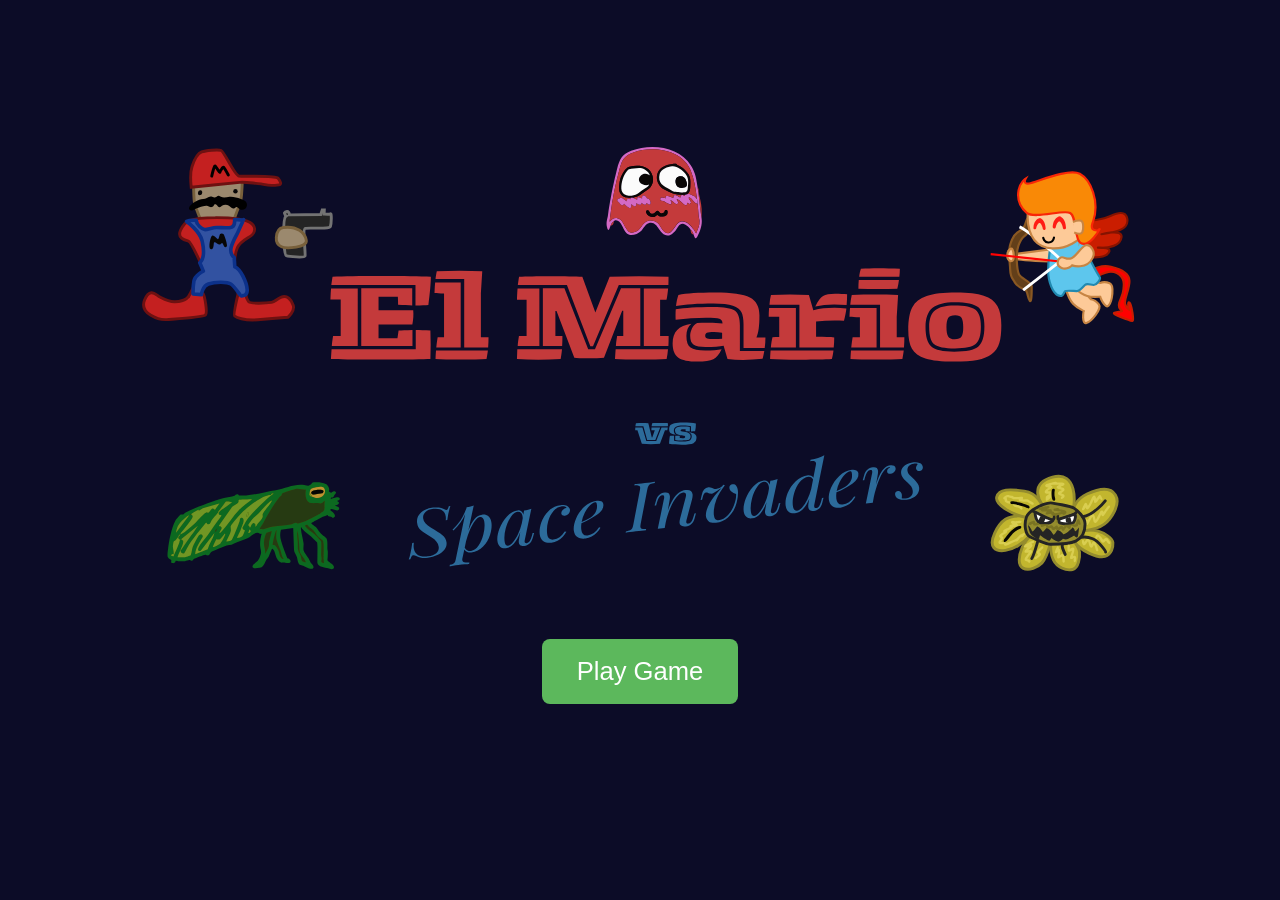
==== commit aafb28f5: "banner is svg, fixed some details on some svg files" ====
--- a/index.html
+++ b/index.html
@@ -4,10 +4,11 @@
     <meta charset="UTF-8">
     <meta name="viewport" content="width=device-width, initial-scale=1.0">
     <title>El Mario vs Space Invaders - Welcome!</title>
-    <img src="assets/backgrounds/banner-black.png" alt="El Mario vs Space Invaders">
+   
     <link rel="stylesheet" href="landing.css">
 </head>
 <body>
+    <img class="banner-img" src="assets/backgrounds/banner.svg" alt="El Mario vs Space Invaders">
     <div class="landing-container">
       
         <button id="play-game-btn">Play Game</button>
--- a/landing.css
+++ b/landing.css
@@ -88,4 +88,12 @@
 .close-btn:hover {
     color: #cccccc;
     transform: translateY(-110%) scale(1.1); /* Slight zoom effect on hover */
+}
+
+.banner-img {
+    max-width: 1000px;  
+    width: 100%;       
+    height: auto;      
+    display: block;
+    margin: 0 auto 4rem auto;    
 }
